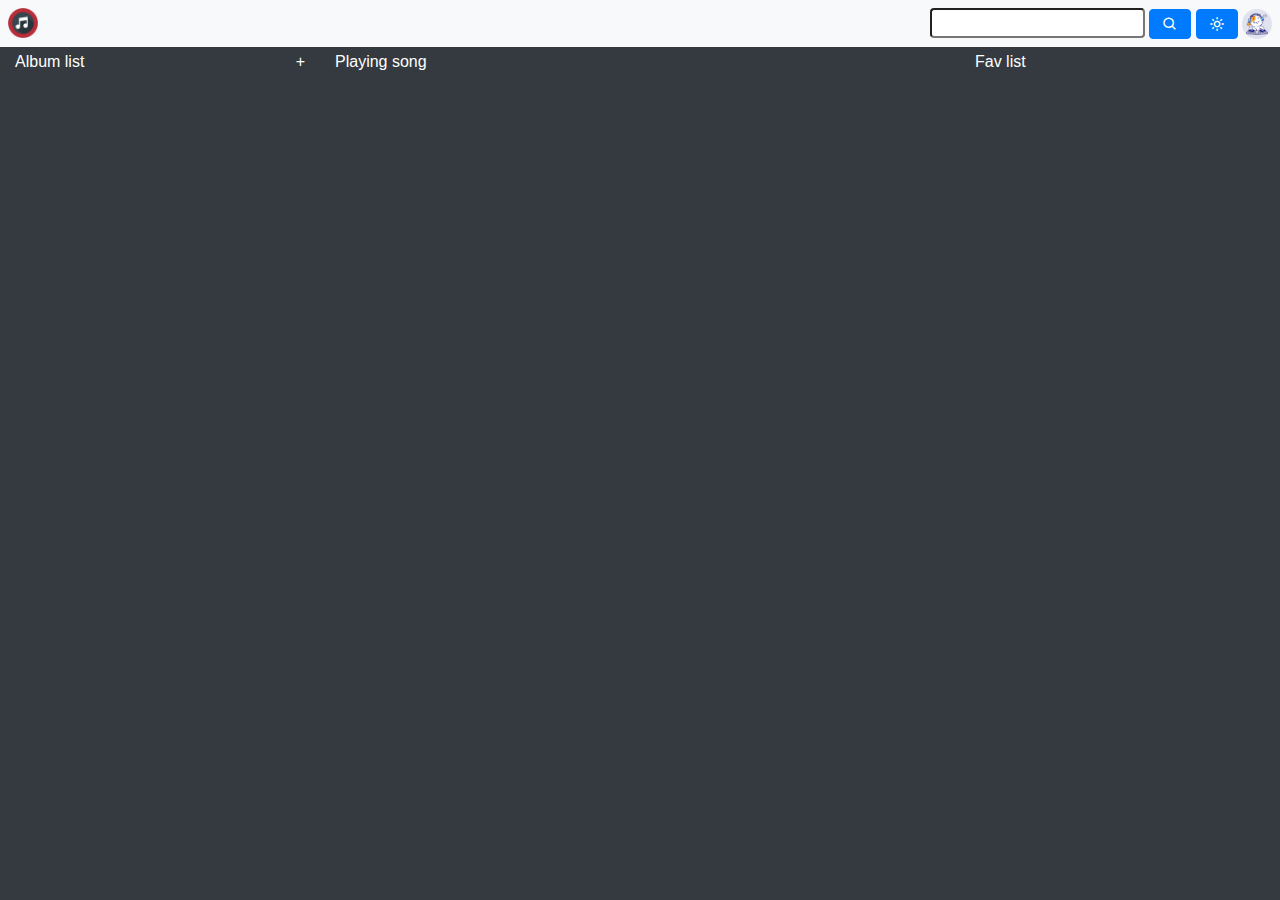
==== index.html @ e4abe316 "first commit" ====
<!DOCTYPE html>
<html lang="en">

<head>
    <meta charset="UTF-8">
    <meta name="viewport" content="width=device-width, initial-scale=1.0">
    <title>Music player</title>
    <link href=https://stackpath.bootstrapcdn.com/bootstrap/4.5.2/css/bootstrap.min.css rel="stylesheet">
    <link href='https://unpkg.com/boxicons@2.1.4/css/boxicons.min.css' rel='stylesheet'>
    <link href="https://fonts.googleapis.com/icon?family=Material+Icons" rel="stylesheet">
    <link rel="stylesheet" href="./style.css">
</head>

<body class="bg-dark">
    <section style="height: 50px;">
        <div class="d-flex justify-content-between bg-light  p-2" id="topSec">
            <div>
                <img src="./img/logo.png" alt="" width="30px">
            </div>
            <div>
                <input class="rounded rounded-5" type="text">
                <span> <i class="btn btn-primary bx bx-search" name='search'></i> </span>
                <i class='btn btn-primary bx bx-sun' id="dark"></i>
                <img class="rounded rounded-circle" src="./img/pp.avif" alt="" width="30px" height="30px">
            </div>
        </div>
    </section>
    <section>
        <div class="d-flex text-white">
            <div class="col-3 overFlowing" id="albums" style="height: calc(100vh - 50px);">
                <div class="d-flex justify-content-between">
                    <p>Album list</p>
                    <span>+</span>
                </div>

            </div>

            <div class="col-6 overFlowing" id="tracks" style="height: calc(100vh - 50px);">
                <p>Playing song</p>
            </div>

            <div class="col-3 overFlowing" id="favList" style="height: calc(100vh - 50px);">
                <p>Fav list</p>
            </div>
        </div>
    </section>




    <script src="https://code.jquery.com/jquery-3.5.1.slim.min.js"></script>
    <script src="https://cdn.jsdelivr.net/npm/@popperjs/core@2.5.3/dist/umd/popper.min.js"></script>
    <script src="https://stackpath.bootstrapcdn.com/bootstrap/4.5.2/js/bootstrap.min.js"></script>

    <script src="./script.js"></script>

</body>

</html>
---- style.css ----
.overFlowing {
    overflow-y: scroll;
}

.overFlowing::-webkit-scrollbar {
    width: 5px;
}

.overFlowing::-webkit-scrollbar-track {
    background: #f1f1f1;
}

.overFlowing::-webkit-scrollbar-thumb {
    background: #888;
}
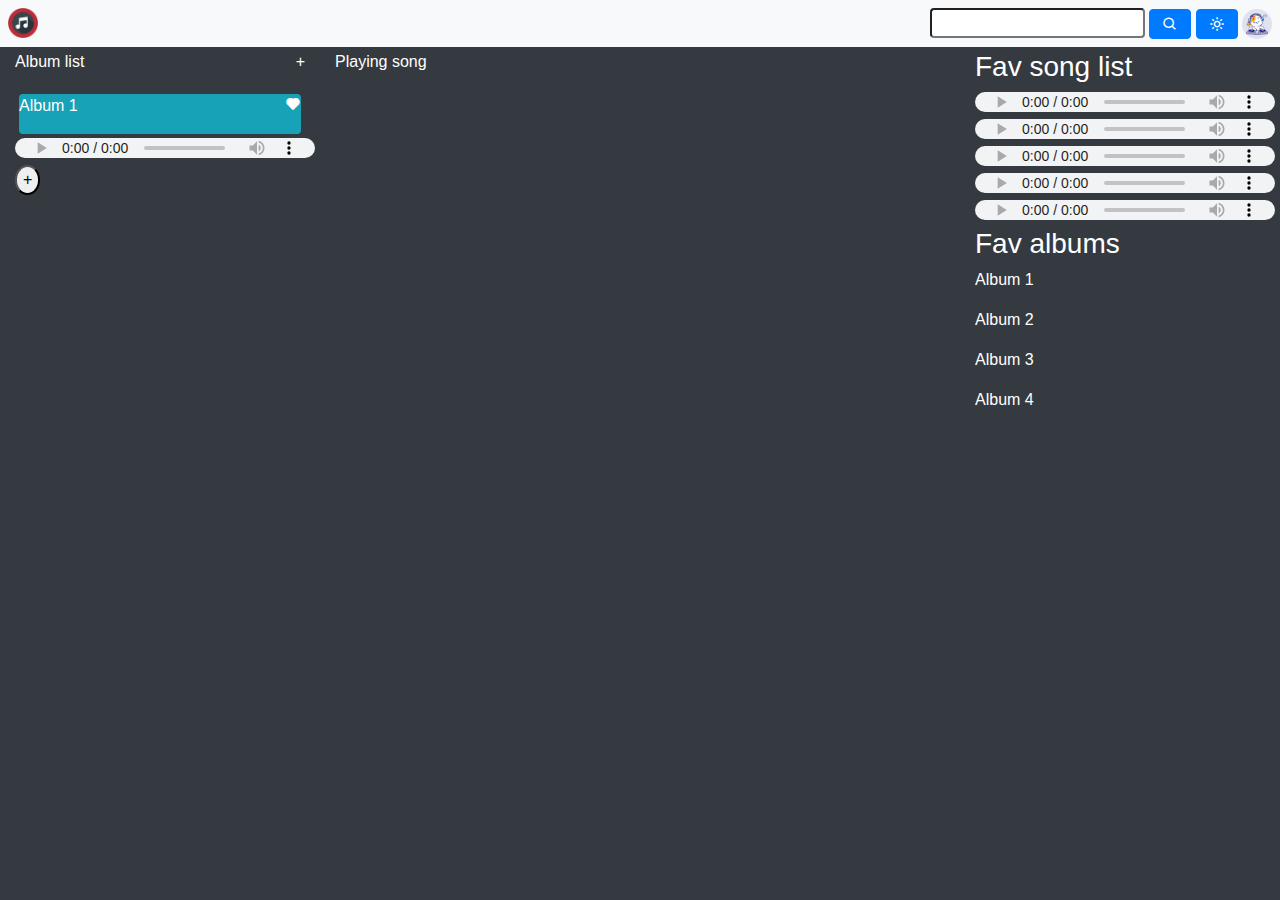
==== commit 83c206a5: "Version 1.0.0" ====
--- a/index.html
+++ b/index.html
@@ -30,7 +30,20 @@
             <div class="col-3 overFlowing" id="albums" style="height: calc(100vh - 50px);">
                 <div class="d-flex justify-content-between">
                     <p>Album list</p>
-                    <span>+</span>
+                    <span class="myCursor" id="addAlbum">+</span>
+                </div>
+                <div id="albumList">
+                    <!-- <p class="myCursor bg-info rounded p-1">Album 2</p> -->
+                    <!-- <p class="myCursor bg-info rounded p-1">Album 3</p> -->
+                    <div class="myCursor d-flex justify-content-between flex-row bg-info rounded m-1" id="tryy">
+                        <p class="">Album 1</p>
+                        <span> <i class='bx bxs-heart' id="albumFav"></i></span>
+                    </div>
+                </div>
+                <div id="songList">
+                    <audio controls src="./audio/01 Track 1.mp3" type="audio/mpeg" style="height: 20px;"></audio>
+                    <button class="rounded rounded-circle" type="button" id="uploadButton">+</button>
+                    <input class="d-none" type="file" id="uploadHere">
                 </div>
 
             </div>
@@ -40,9 +53,30 @@
             </div>
 
             <div class="col-3 overFlowing" id="favList" style="height: calc(100vh - 50px);">
-                <p>Fav list</p>
+                <h3>Fav song list</h3>
+                <div>
+                    <audio controls src="./audio/01 Track 1.mp3" type="audio/mpeg" style="height: 20px;"></audio>
+                    <audio controls src="./audio/01 Track 1.mp3" type="audio/mpeg" style="height: 20px;"></audio>
+                    <audio controls src="./audio/01 Track 1.mp3" type="audio/mpeg" style="height: 20px;"></audio>
+                    <audio controls src="./audio/01 Track 1.mp3" type="audio/mpeg" style="height: 20px;"></audio>
+                    <audio controls src="./audio/01 Track 1.mp3" type="audio/mpeg" style="height: 20px;"></audio>
+                </div>
+                <div id="favAlbums">
+                    <h3>Fav albums</h3>
+                    <p>Album 1</p>
+                    <p>Album 2</p>
+                    <p>Album 3</p>
+                    <p>Album 4</p>
+                </div>
             </div>
         </div>
+        <dialog id="albumName">
+            <input type="text" name="" id="nameofAlbum">
+            <div class="m-1">
+                <button class="btn btn-success" id="createAlbum">Create album</button>
+                <button class="btn btn-success" id="closeBtn">Close</button>
+            </div>
+        </dialog>
     </section>
 
 
--- a/style.css
+++ b/style.css
@@ -12,4 +12,10 @@
 
 .overFlowing::-webkit-scrollbar-thumb {
     background: #888;
-}+}
+
+.myCursor {
+    cursor: pointer;
+}
+
+
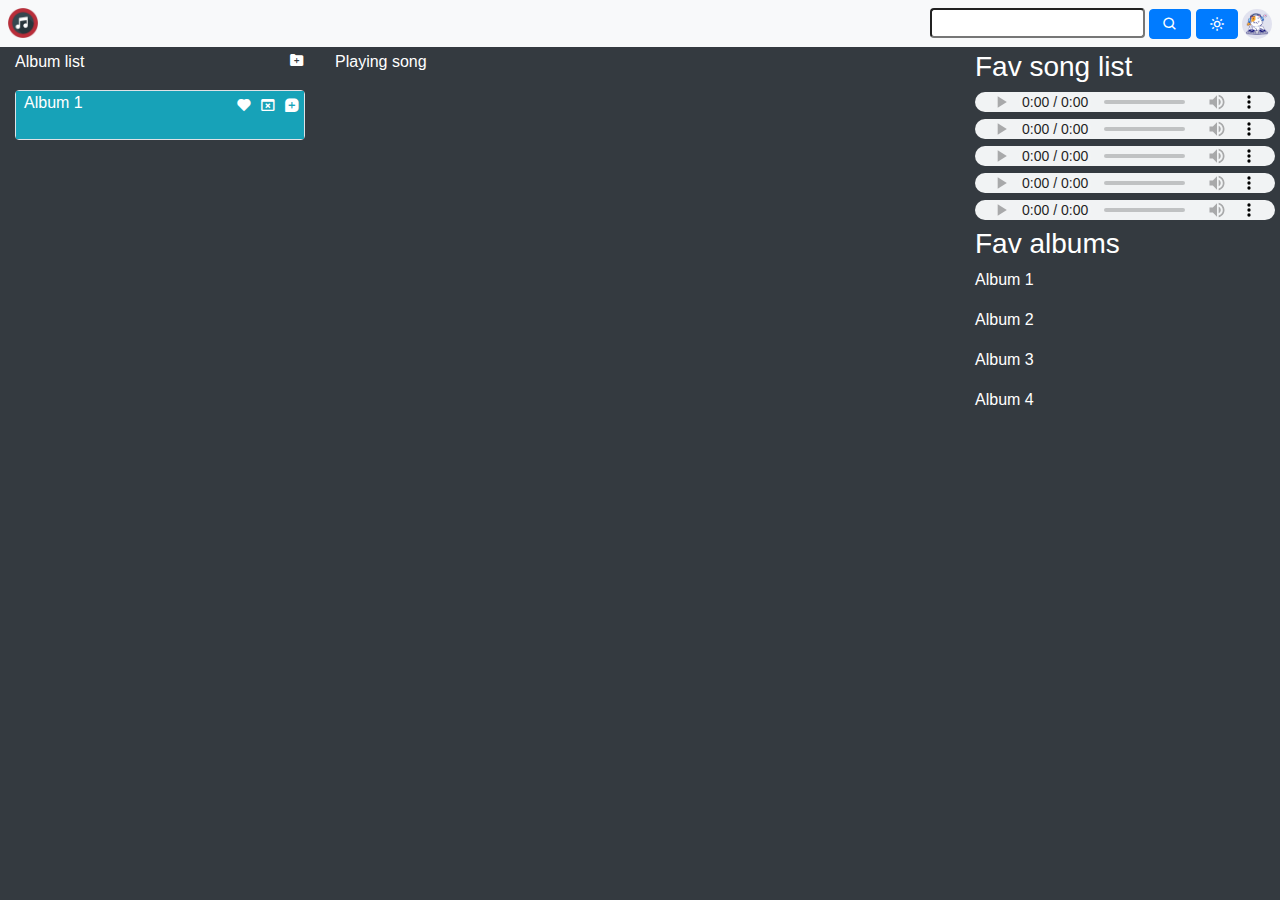
==== commit 59d15e6c: "version 1.0.0" ====
--- a/index.html
+++ b/index.html
@@ -8,6 +8,7 @@
     <link href=https://stackpath.bootstrapcdn.com/bootstrap/4.5.2/css/bootstrap.min.css rel="stylesheet">
     <link href='https://unpkg.com/boxicons@2.1.4/css/boxicons.min.css' rel='stylesheet'>
     <link href="https://fonts.googleapis.com/icon?family=Material+Icons" rel="stylesheet">
+    <link rel="icon" href="./img/logo.png">
     <link rel="stylesheet" href="./style.css">
 </head>
 
@@ -30,22 +31,23 @@
             <div class="col-3 overFlowing" id="albums" style="height: calc(100vh - 50px);">
                 <div class="d-flex justify-content-between">
                     <p>Album list</p>
-                    <span class="myCursor" id="addAlbum">+</span>
+                    <span class="myCursor" id="addAlbum"><i class='bx bxs-folder-plus' id="albumFav"></i></span>
                 </div>
                 <div id="albumList">
-                    <!-- <p class="myCursor bg-info rounded p-1">Album 2</p> -->
-                    <!-- <p class="myCursor bg-info rounded p-1">Album 3</p> -->
-                    <div class="myCursor d-flex justify-content-between flex-row bg-info rounded m-1" id="tryy">
-                        <p class="">Album 1</p>
-                        <span> <i class='bx bxs-heart' id="albumFav"></i></span>
+                    <div class="myCursor d-flex flex-column border border- rounded rounded-3" id="myAlbum">
+                        <div class="d-flex flex-row justify-content-between bg-info">
+                            <p class="mx-2">Album 1</p>
+                            <div class="d-flex flex-row p-1">
+                                <span> <i class='bx bxs-heart' id="albumFav"></i></span>
+                                <p class="mx-2" id="deleteAlbum"><i class='bx bx-window-close'></i></p>
+                                <div id="songList">
+                                    <i class='rounded rounded-circle bx bxs-message-square-add' id="uploadButton"></i>
+                                    <input class="d-none" type="file" id="uploadHere">
+                                </div>
+                            </div>
+                        </div>
                     </div>
                 </div>
-                <div id="songList">
-                    <audio controls src="./audio/01 Track 1.mp3" type="audio/mpeg" style="height: 20px;"></audio>
-                    <button class="rounded rounded-circle" type="button" id="uploadButton">+</button>
-                    <input class="d-none" type="file" id="uploadHere">
-                </div>
-
             </div>
 
             <div class="col-6 overFlowing" id="tracks" style="height: calc(100vh - 50px);">
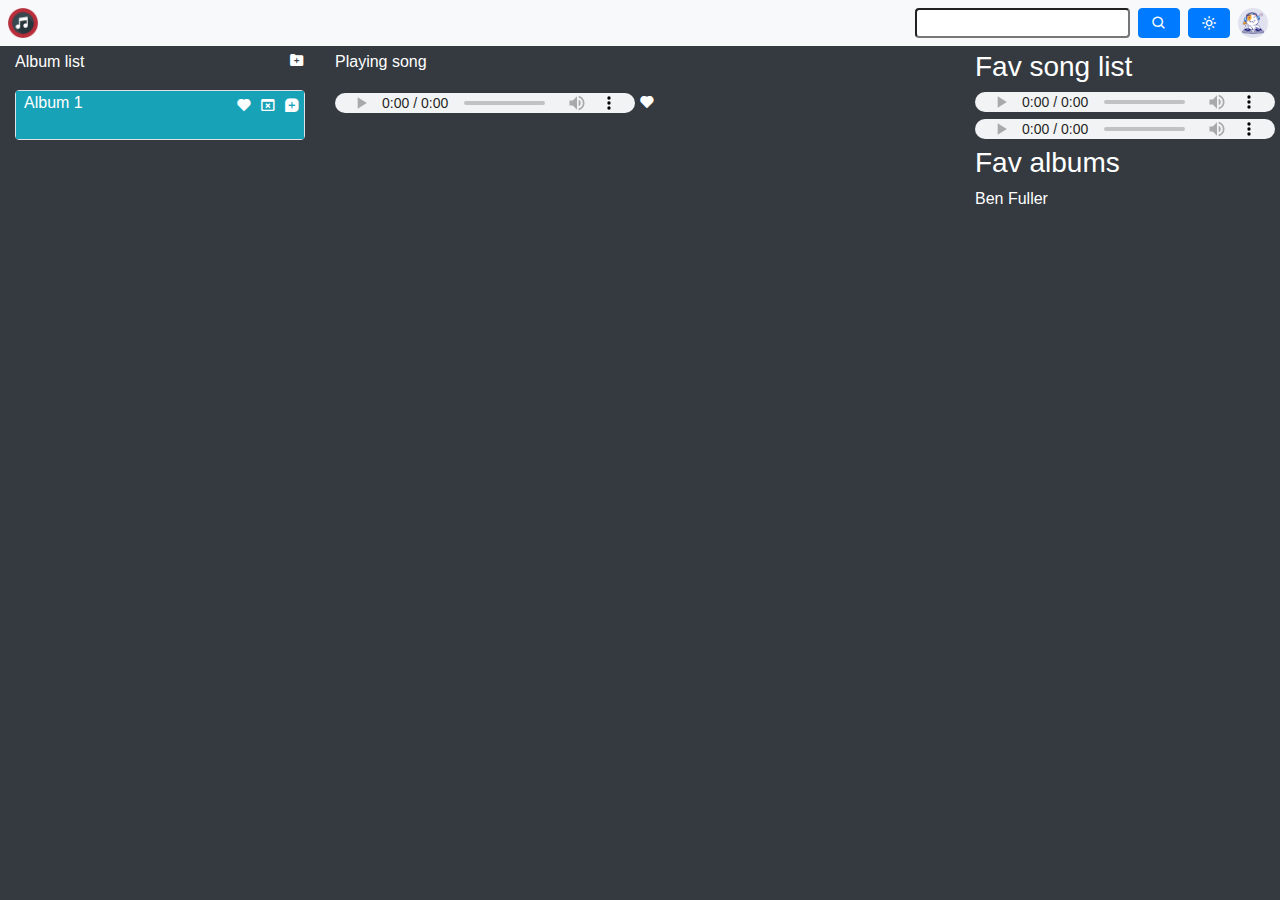
==== commit 9cf6583b: "Version 1.0.0" ====
--- a/index.html
+++ b/index.html
@@ -18,11 +18,11 @@
             <div>
                 <img src="./img/logo.png" alt="" width="30px">
             </div>
-            <div>
-                <input class="rounded rounded-5" type="text">
-                <span> <i class="btn btn-primary bx bx-search" name='search'></i> </span>
-                <i class='btn btn-primary bx bx-sun' id="dark"></i>
-                <img class="rounded rounded-circle" src="./img/pp.avif" alt="" width="30px" height="30px">
+            <div class="d-flex flex-row align-items-center">
+                <input class="rounded rounded-5 mx-1" type="text">
+                <span> <i class="btn btn-primary bx bx-search mx-1" name='search'></i> </span>
+                <i class='btn btn-primary bx bx-sun mx-1' id="dark"></i>
+                <img class="rounded rounded-circle mx-1" src="./img/pp.avif" alt="" width="30px" height="30px">
             </div>
         </div>
     </section>
@@ -34,7 +34,7 @@
                     <span class="myCursor" id="addAlbum"><i class='bx bxs-folder-plus' id="albumFav"></i></span>
                 </div>
                 <div id="albumList">
-                    <div class="myCursor d-flex flex-column border border- rounded rounded-3" id="myAlbum">
+                    <div class="myCursor d-flex flex-column border rounded rounded-3" id="myAlbum">
                         <div class="d-flex flex-row justify-content-between bg-info">
                             <p class="mx-2">Album 1</p>
                             <div class="d-flex flex-row p-1">
@@ -52,23 +52,21 @@
 
             <div class="col-6 overFlowing" id="tracks" style="height: calc(100vh - 50px);">
                 <p>Playing song</p>
+                <div class="d-flex flex-row align-items-center">
+                    <audio src="./audio/01 Track 1.mp3" controls style="height: 20px;"></audio>
+                    <span><i class='myCursor p-1 bx bxs-heart' id="albumFav"></i></span>
+                </div>                
             </div>
 
             <div class="col-3 overFlowing" id="favList" style="height: calc(100vh - 50px);">
                 <h3>Fav song list</h3>
-                <div>
-                    <audio controls src="./audio/01 Track 1.mp3" type="audio/mpeg" style="height: 20px;"></audio>
-                    <audio controls src="./audio/01 Track 1.mp3" type="audio/mpeg" style="height: 20px;"></audio>
-                    <audio controls src="./audio/01 Track 1.mp3" type="audio/mpeg" style="height: 20px;"></audio>
+                <div id="favSongslist">
                     <audio controls src="./audio/01 Track 1.mp3" type="audio/mpeg" style="height: 20px;"></audio>
                     <audio controls src="./audio/01 Track 1.mp3" type="audio/mpeg" style="height: 20px;"></audio>
                 </div>
                 <div id="favAlbums">
                     <h3>Fav albums</h3>
-                    <p>Album 1</p>
-                    <p>Album 2</p>
-                    <p>Album 3</p>
-                    <p>Album 4</p>
+                    <p>Ben Fuller</p>
                 </div>
             </div>
         </div>
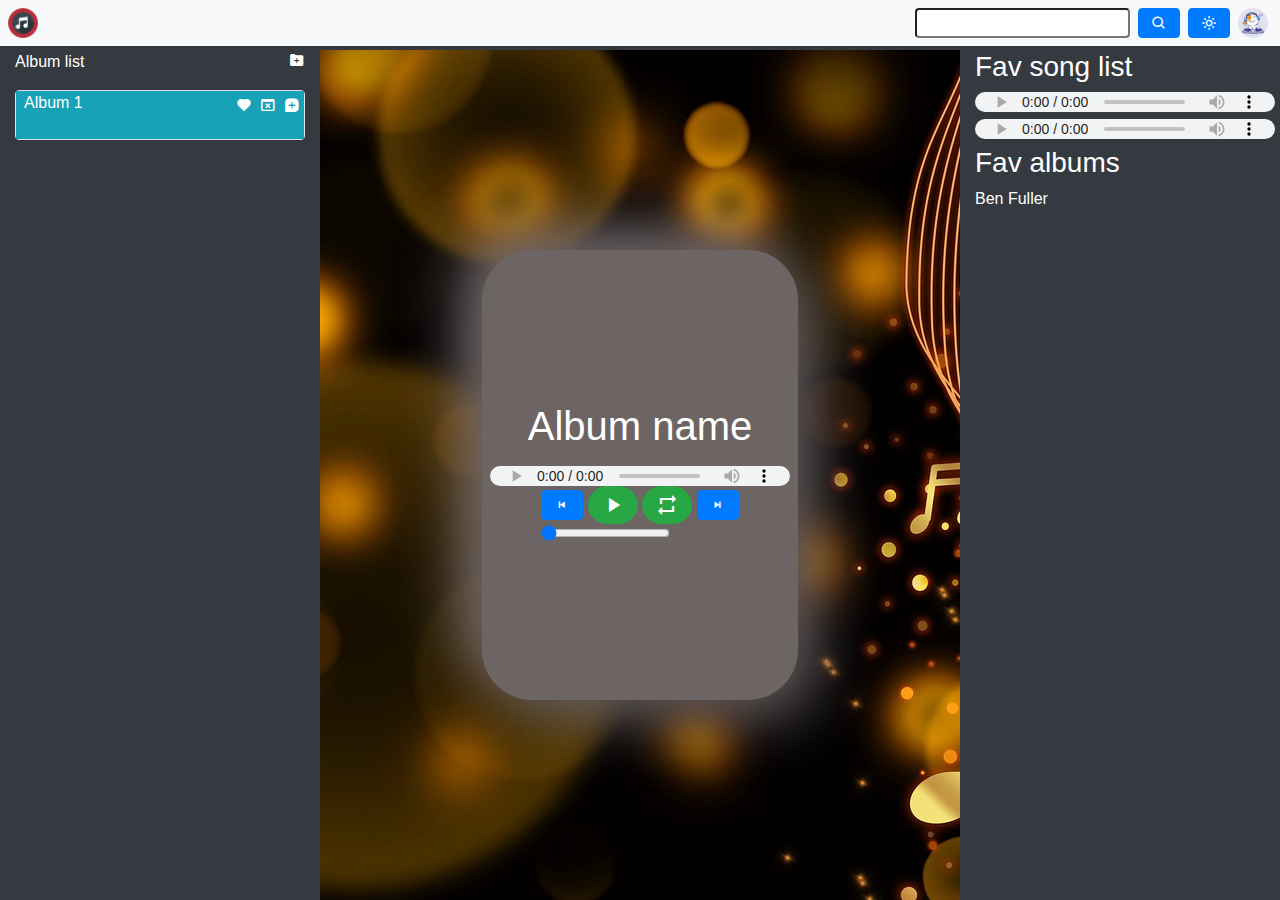
==== commit fc4c50c3: "Version 1.0.1" ====
--- a/index.html
+++ b/index.html
@@ -7,6 +7,7 @@
     <title>Music player</title>
     <link href=https://stackpath.bootstrapcdn.com/bootstrap/4.5.2/css/bootstrap.min.css rel="stylesheet">
     <link href='https://unpkg.com/boxicons@2.1.4/css/boxicons.min.css' rel='stylesheet'>
+    <link href="https://fonts.googleapis.com/icon?family=Material+Icons" rel="stylesheet">
     <link href="https://fonts.googleapis.com/icon?family=Material+Icons" rel="stylesheet">
     <link rel="icon" href="./img/logo.png">
     <link rel="stylesheet" href="./style.css">
@@ -50,12 +51,27 @@
                 </div>
             </div>
 
-            <div class="col-6 overFlowing" id="tracks" style="height: calc(100vh - 50px);">
-                <p>Playing song</p>
-                <div class="d-flex flex-row align-items-center">
-                    <audio src="./audio/01 Track 1.mp3" controls style="height: 20px;"></audio>
-                    <span><i class='myCursor p-1 bx bxs-heart' id="albumFav"></i></span>
-                </div>                
+            <div class="d-flex justify-content-center align-items-center col-6 overFlowing" id="tracks" style="height: calc(100vh - 50px); background-image: url(./img/bg.jpg);">
+                <div class="neo g-info d-flex flex-column p-2 justify-content-center align-items-center" style="height: 50vh;">
+                    <div>
+                        <h1>Album name</h1>
+                        <div>
+                            <p id="nowTi"></p>
+                        </div>
+                    </div>
+                    <div class="d-flex flex-row align-items-center">
+                        <audio src="./audio/01 Track 1.mp3" controls style="height: 20px;" id="faaruu"></audio>
+                    </div>
+                    <div>
+                        <div>
+                            <i class='btn btn-primary bx bx-skip-previous' ></i>
+                            <i class="material-icons btn btn-success rounded rounded-pill" id="playBtn">play_arrow</i>
+                            <span class="btn btn-success rounded rounded-pill material-icons " id="repeatBtn">repeat</span>
+                            <i class='btn btn-primary bx bx-skip-next' ></i>
+                        </div>
+                        <input type="range" id="volumeControl" min="0" max="1" step="0.1" value="0">
+                    </div>
+                </div>
             </div>
 
             <div class="col-3 overFlowing" id="favList" style="height: calc(100vh - 50px);">
--- a/style.css
+++ b/style.css
@@ -1,21 +1,25 @@
 .overFlowing {
-    overflow-y: scroll;
+  overflow-y: scroll;
 }
 
 .overFlowing::-webkit-scrollbar {
-    width: 5px;
+  width: 5px;
 }
 
 .overFlowing::-webkit-scrollbar-track {
-    background: #f1f1f1;
+  background: #f1f1f1;
 }
 
 .overFlowing::-webkit-scrollbar-thumb {
-    background: #888;
+  background: #888;
 }
 
 .myCursor {
-    cursor: pointer;
+  cursor: pointer;
 }
 
-
+.neo {
+  border-radius: 50px;
+  background: #6d6464;
+  box-shadow: 20px 20px 60px #5d5555, -20px -20px 60px #7d7373;
+}
